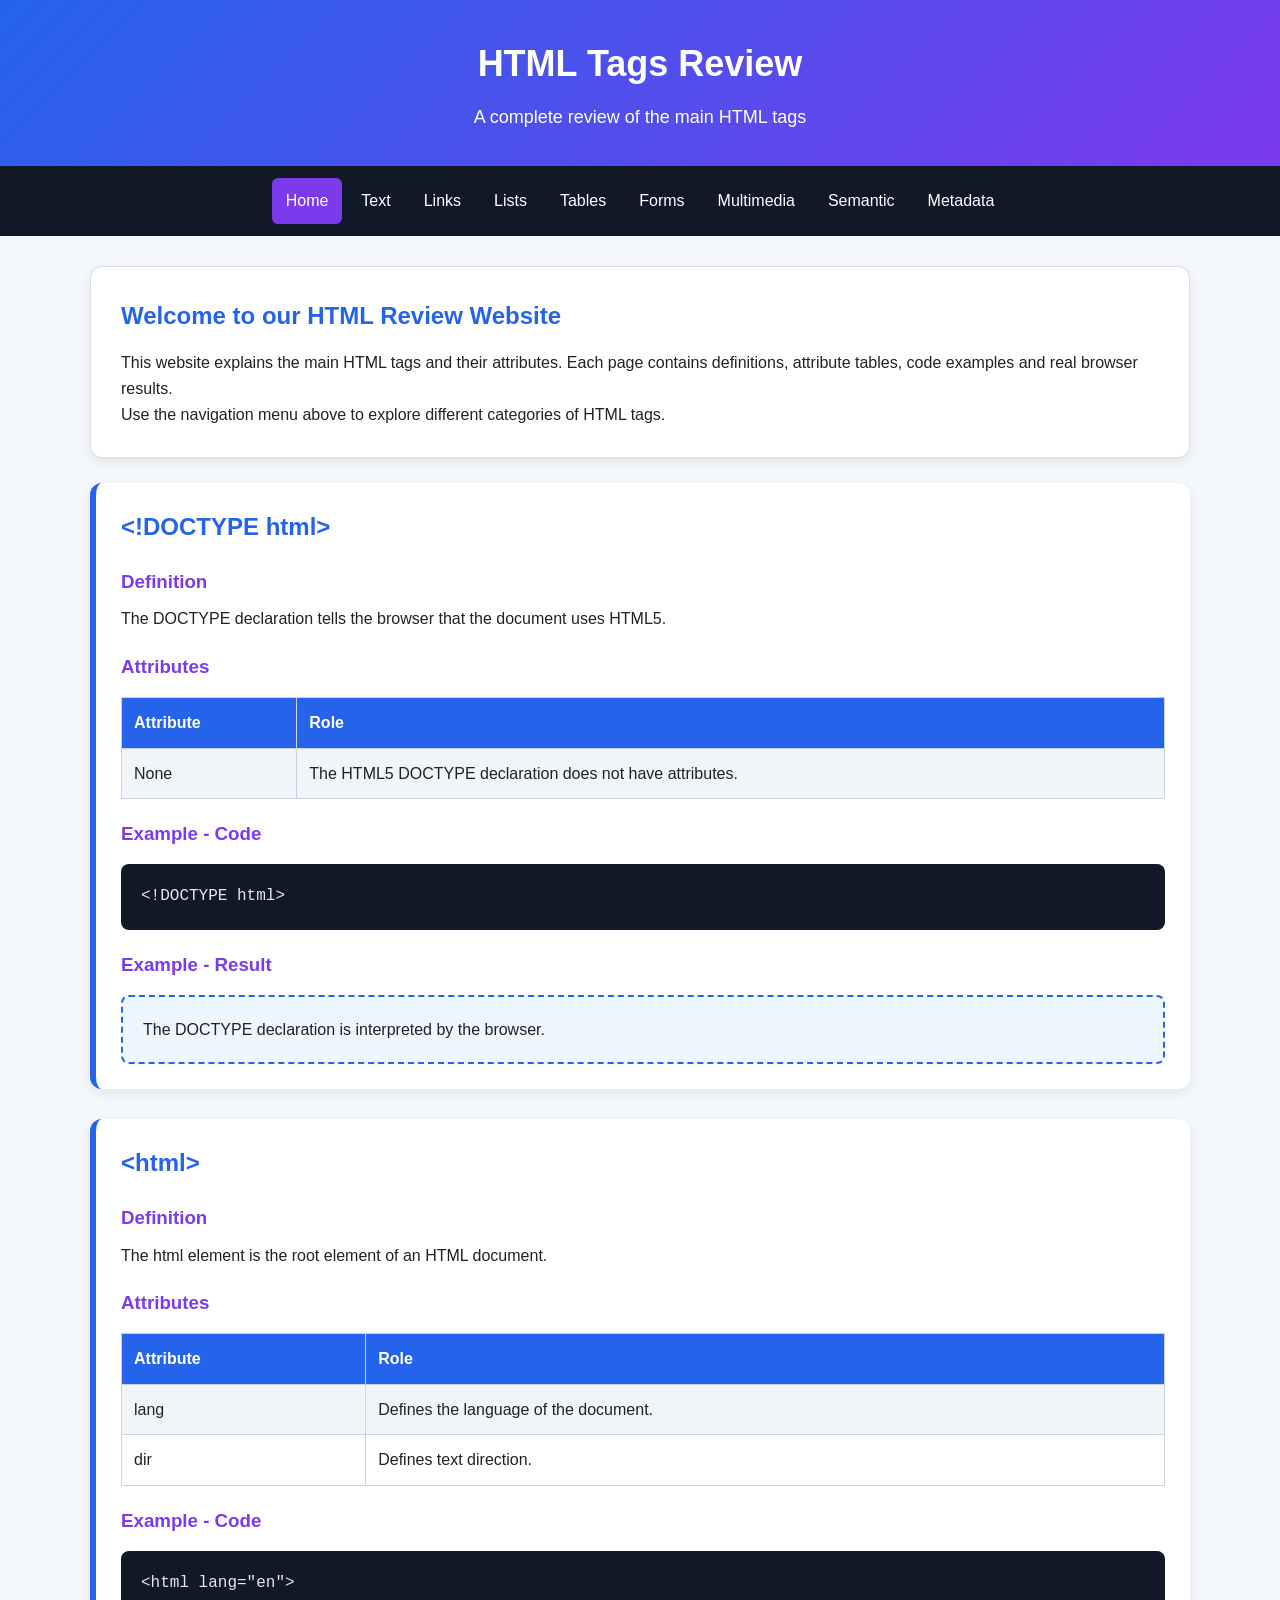
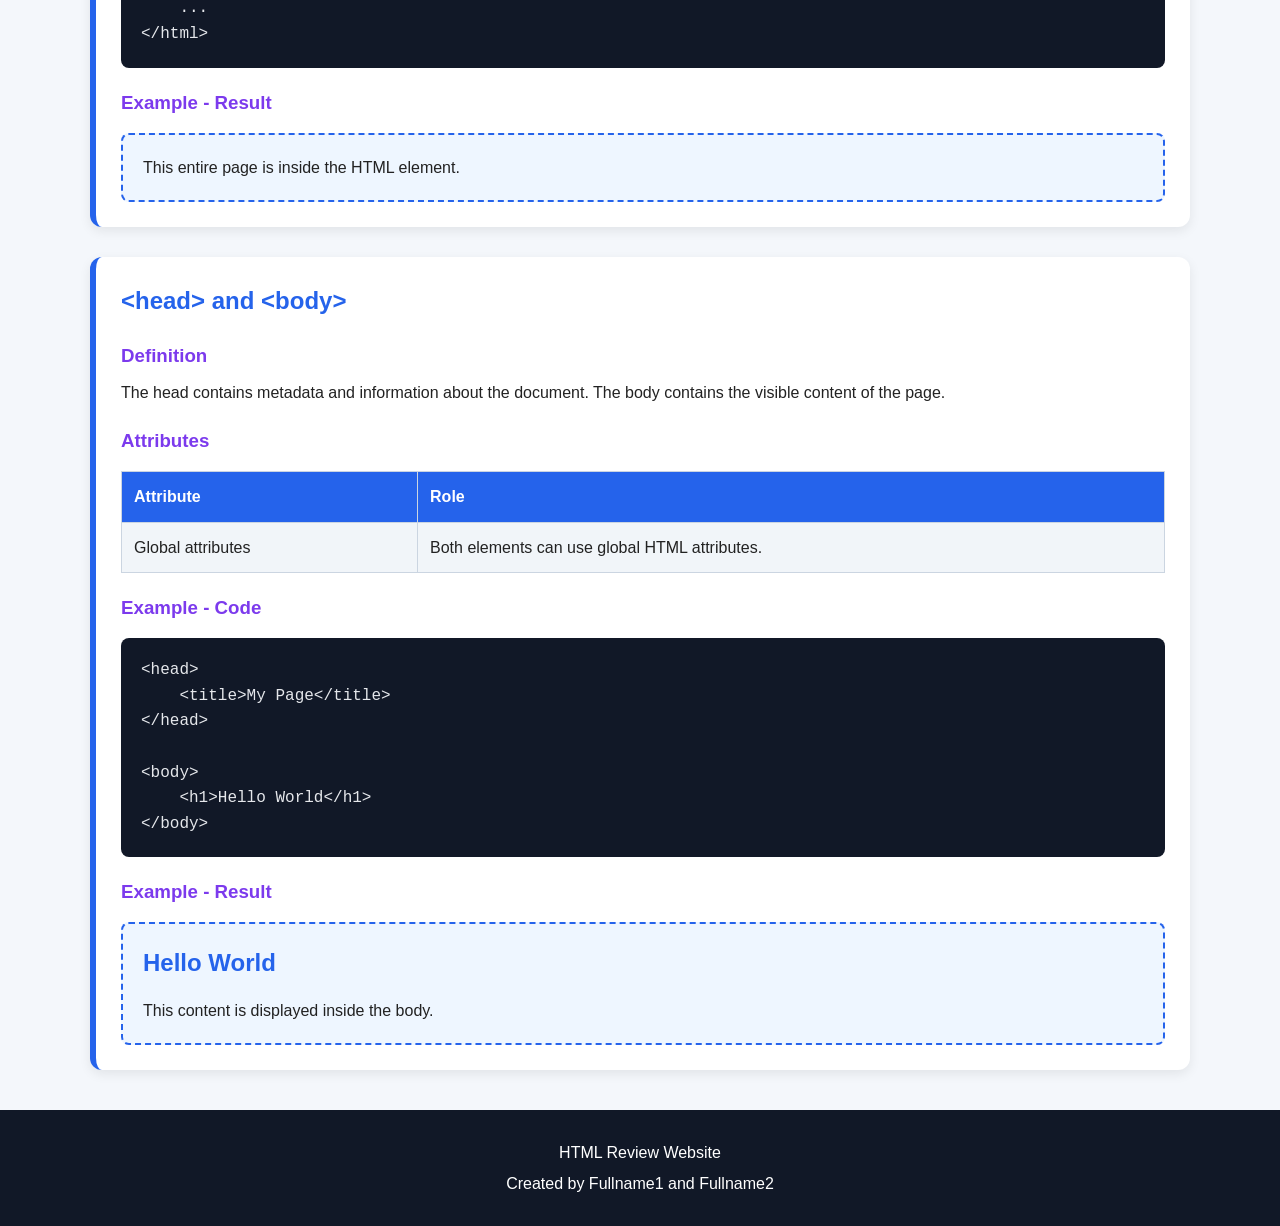
==== index.html @ 69c8c39c "Initial commit" ====
<!DOCTYPE html>
<html lang="en">
<head>
    <meta charset="UTF-8">
    <meta name="viewport" content="width=device-width, initial-scale=1.0">
    <meta name="description" content="HTML Tags Review Website">
    <title>HTML Review - Home</title>
    <link rel="stylesheet" href="css/style.css">
</head>

<body>

<header>
    <h1>HTML Tags Review</h1>
    <p>A complete review of the main HTML tags</p>
</header>

<nav>
    <a href="index.html" class="active">Home</a>
    <a href="text.html">Text</a>
    <a href="links.html">Links</a>
    <a href="lists.html">Lists</a>
    <a href="tables.html">Tables</a>
    <a href="forms.html">Forms</a>
    <a href="media.html">Multimedia</a>
    <a href="semantic.html">Semantic</a>
    <a href="metadata.html">Metadata</a>
</nav>

<main>

    <section class="intro">
        <h2>Welcome to our HTML Review Website</h2>

        <p>
            This website explains the main HTML tags and their attributes.
            Each page contains definitions, attribute tables, code examples
            and real browser results.
        </p>

        <p>
            Use the navigation menu above to explore different categories
            of HTML tags.
        </p>
    </section>

    <section class="tag-card">
        <h2>&lt;!DOCTYPE html&gt;</h2>

        <h3>Definition</h3>
        <p>
            The DOCTYPE declaration tells the browser that the document
            uses HTML5.
        </p>

        <h3>Attributes</h3>

        <table>
            <tr>
                <th>Attribute</th>
                <th>Role</th>
            </tr>
            <tr>
                <td>None</td>
                <td>The HTML5 DOCTYPE declaration does not have attributes.</td>
            </tr>
        </table>

        <h3>Example - Code</h3>

        <pre><code>&lt;!DOCTYPE html&gt;</code></pre>

        <h3>Example - Result</h3>

        <div class="result">
            <p>The DOCTYPE declaration is interpreted by the browser.</p>
        </div>
    </section>

    <section class="tag-card">
        <h2>&lt;html&gt;</h2>

        <h3>Definition</h3>
        <p>
            The html element is the root element of an HTML document.
        </p>

        <h3>Attributes</h3>

        <table>
            <tr>
                <th>Attribute</th>
                <th>Role</th>
            </tr>
            <tr>
                <td>lang</td>
                <td>Defines the language of the document.</td>
            </tr>
            <tr>
                <td>dir</td>
                <td>Defines text direction.</td>
            </tr>
        </table>

        <h3>Example - Code</h3>

        <pre><code>&lt;html lang="en"&gt;
    ...
&lt;/html&gt;</code></pre>

        <h3>Example - Result</h3>

        <div class="result">
            <p>This entire page is inside the HTML element.</p>
        </div>
    </section>

    <section class="tag-card">
        <h2>&lt;head&gt; and &lt;body&gt;</h2>

        <h3>Definition</h3>
        <p>
            The head contains metadata and information about the document.
            The body contains the visible content of the page.
        </p>

        <h3>Attributes</h3>

        <table>
            <tr>
                <th>Attribute</th>
                <th>Role</th>
            </tr>
            <tr>
                <td>Global attributes</td>
                <td>Both elements can use global HTML attributes.</td>
            </tr>
        </table>

        <h3>Example - Code</h3>

        <pre><code>&lt;head&gt;
    &lt;title&gt;My Page&lt;/title&gt;
&lt;/head&gt;

&lt;body&gt;
    &lt;h1&gt;Hello World&lt;/h1&gt;
&lt;/body&gt;</code></pre>

        <h3>Example - Result</h3>

        <div class="result">
            <h2>Hello World</h2>
            <p>This content is displayed inside the body.</p>
        </div>
    </section>

</main>

<footer>
    <p>HTML Review Website</p>
    <p>Created by Fullname1 and Fullname2</p>
</footer>

</body>
</html>
---- css/style.css ----
/* =========================
   GENERAL SETTINGS
========================= */

* {
    box-sizing: border-box;
    margin: 0;
    padding: 0;
}

body {
    font-family: Arial, Helvetica, sans-serif;
    line-height: 1.6;
    background-color: #f4f7fb;
    color: #222;
}

/* =========================
   HEADER
========================= */

header {
    background: linear-gradient(135deg, #2563eb, #7c3aed);
    color: white;
    padding: 35px 20px;
    text-align: center;
}

header h1 {
    font-size: 36px;
    margin-bottom: 10px;
}

header p {
    font-size: 18px;
}

/* =========================
   NAVIGATION
========================= */

nav {
    background-color: #111827;
    display: flex;
    flex-wrap: wrap;
    justify-content: center;
    gap: 5px;
    padding: 12px;
}

nav a {
    color: white;
    text-decoration: none;
    padding: 10px 14px;
    border-radius: 6px;
    transition: 0.3s;
}

nav a:hover {
    background-color: #2563eb;
}

nav a.active {
    background-color: #7c3aed;
}

/* =========================
   MAIN CONTENT
========================= */

main {
    width: 90%;
    max-width: 1100px;
    margin: 30px auto;
}

.intro {
    background-color: white;
    padding: 30px;
    margin-bottom: 25px;
    border-radius: 12px;
    border: 1px solid #ddd;
    box-shadow: 0 4px 12px rgba(0, 0, 0, 0.08);
}

.intro h2 {
    color: #2563eb;
    margin-bottom: 15px;
}

/* =========================
   TAG SECTIONS
========================= */

.tag-card {
    background-color: white;
    margin-bottom: 30px;
    padding: 25px;
    border-radius: 12px;
    border-left: 6px solid #2563eb;
    box-shadow: 0 4px 12px rgba(0, 0, 0, 0.08);
}

.tag-card h2 {
    color: #2563eb;
    margin-bottom: 15px;
}

.tag-card h3 {
    color: #7c3aed;
    margin-top: 20px;
    margin-bottom: 10px;
}

/* =========================
   CODE
========================= */

pre {
    background-color: #111827;
    color: #e5e7eb;
    padding: 20px;
    border-radius: 8px;
    overflow-x: auto;
    margin: 15px 0;
}

code {
    font-family: Consolas, monospace;
}

.result {
    background-color: #eef6ff;
    border: 2px dashed #2563eb;
    padding: 20px;
    border-radius: 8px;
    margin-top: 15px;
}

/* =========================
   TABLES
========================= */

table {
    width: 100%;
    border-collapse: collapse;
    margin: 15px 0;
    background-color: white;
}

th,
td {
    border: 1px solid #cbd5e1;
    padding: 12px;
    text-align: left;
}

th {
    background-color: #2563eb;
    color: white;
}

tr:nth-child(even) {
    background-color: #f1f5f9;
}

/* =========================
   FLEXBOX
========================= */

.flex-container {
    display: flex;
    flex-wrap: wrap;
    gap: 20px;
    margin-top: 20px;
}

.flex-box {
    flex: 1;
    min-width: 200px;
    background-color: #dbeafe;
    border: 2px solid #2563eb;
    padding: 20px;
    border-radius: 10px;
}

/* =========================
   IMAGES
========================= */

.example-image {
    max-width: 100%;
    width: 500px;
    border-radius: 10px;
    border: 4px solid #2563eb;
}

/* =========================
   FORMS
========================= */

form {
    background-color: #f8fafc;
    padding: 20px;
    border-radius: 10px;
}

label {
    display: block;
    font-weight: bold;
    margin-top: 15px;
}

input,
select,
textarea {
    width: 100%;
    padding: 10px;
    margin-top: 5px;
    border: 1px solid #94a3b8;
    border-radius: 6px;
    font-size: 16px;
}

input[type="checkbox"],
input[type="radio"] {
    width: auto;
    margin-right: 8px;
}

button {
    background-color: #2563eb;
    color: white;
    border: none;
    padding: 12px 20px;
    margin-top: 15px;
    border-radius: 6px;
    cursor: pointer;
}

button:hover {
    background-color: #1d4ed8;
}

/* =========================
   LISTS
========================= */

.demo-list {
    padding-left: 30px;
    margin: 15px 0;
}

.demo-list li {
    margin: 6px 0;
}

/* =========================
   FOOTER
========================= */

footer {
    background-color: #111827;
    color: white;
    text-align: center;
    padding: 25px;
    margin-top: 40px;
}

footer p {
    margin: 5px;
}

/* =========================
   RESPONSIVE DESIGN
========================= */

@media (max-width: 700px) {
    header h1 {
        font-size: 28px;
    }

    nav {
        flex-direction: column;
        align-items: stretch;
    }

    nav a {
        text-align: center;
    }

    main {
        width: 95%;
    }

    .flex-container {
        flex-direction: column;
    }
}
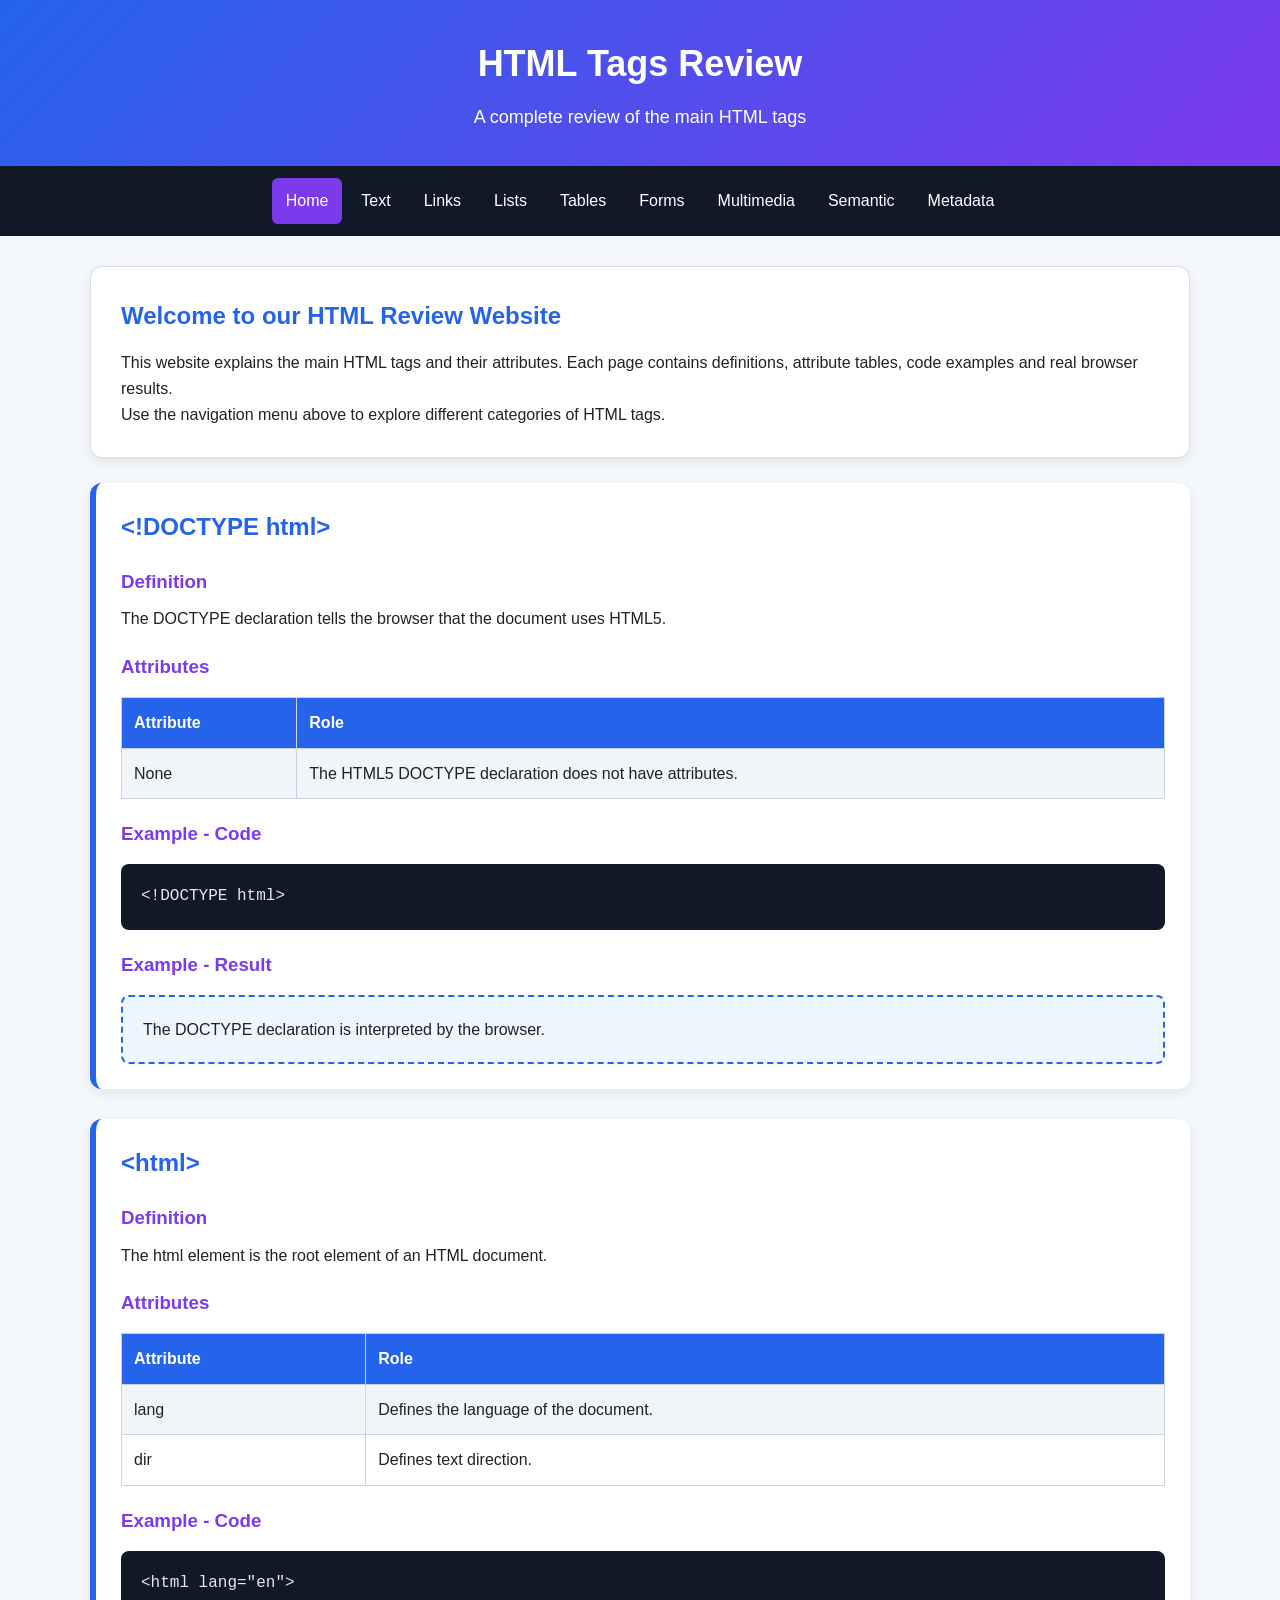
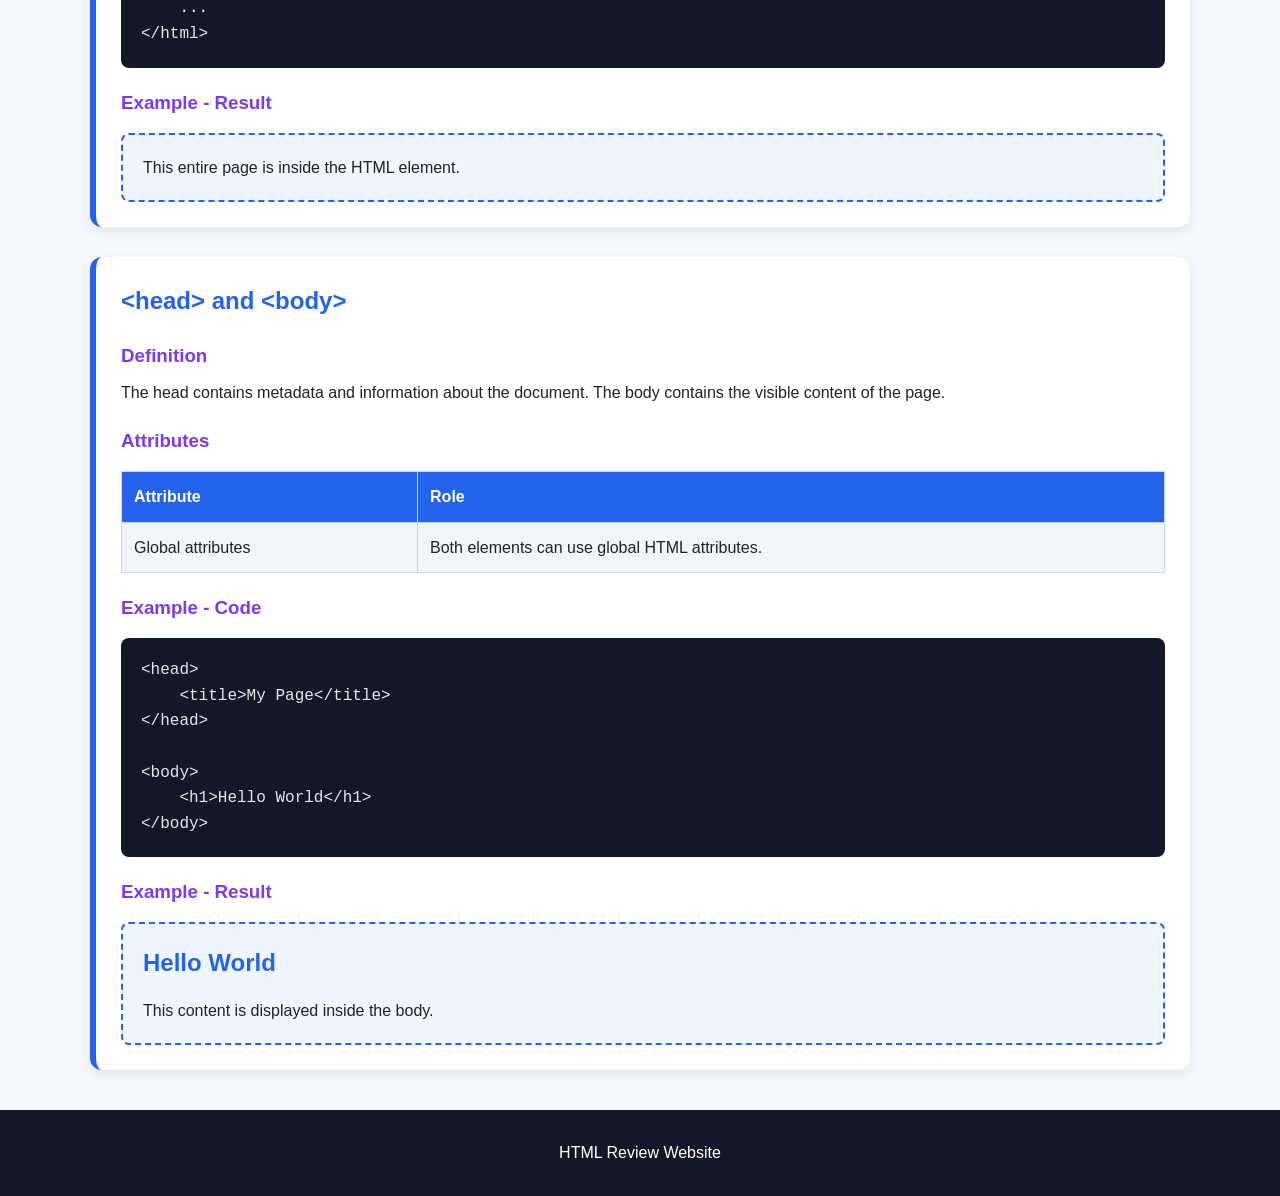
==== commit 60b40d98: "Negr" ====
--- a/index.html
+++ b/index.html
@@ -159,7 +159,6 @@
 
 <footer>
     <p>HTML Review Website</p>
-    <p>Created by Fullname1 and Fullname2</p>
 </footer>
 
 </body>
